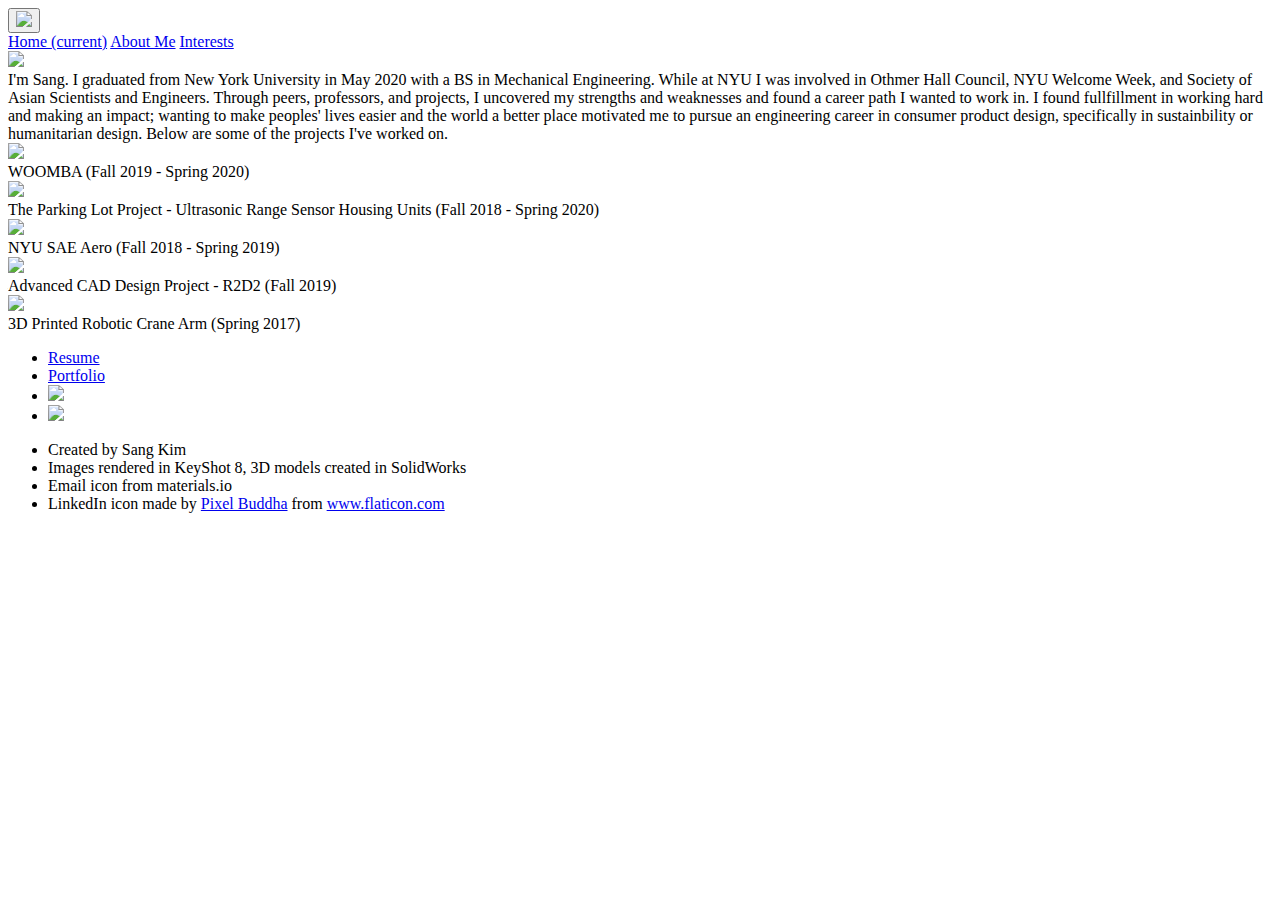
==== index.html @ 6c2d0df2 "viewport" ====
<!DOCTYPE html> 
<html lang="en" dir="ltr">
  <head>
  	<meta charset="utf-8">
    <meta name="viewport" content="width=device-width, initial-scale=1">
    <title> Sang Kim </title>
    <!-- bootstrap css-->
    <link rel="stylesheet" href="css/bootstrap.min.css"> 
    <!-- custom css that overrides bootstrap css -->
    <link rel="stylesheet" href="css/custom.css"> 

  </head>
  <body>
  	
  	<!--container for site-->
  	<div class="container-fluid">

      <!--row for nav bar-->
  	  <div class="row">
  	  	<div class="col-md-12 nav-bar">
  	  		<nav class="navbar navbar-expand-lg navbar-light bg-light">
				  <button class="navbar-toggler" type="button" data-toggle="collapse" data-target="#navbarNavAltMarkup" aria-controls="navbarNavAltMarkup" aria-expanded="false" aria-label="Toggle navigation">
				    <span> <img src="homeImages/expand.svg"></span>
				  </button>
				  <div class="collapse navbar-collapse" id="navbarNavAltMarkup">
				    <div class="navbar-nav">
				      <a class="nav-item nav-link active" href="#">Home <span class="sr-only">(current)</span></a>
				      <a class="nav-item nav-link" href="aboutMe/about.html">About Me</a>
				      <a class="nav-item nav-link" href="interests/interest.html">Interests</a>
				    </div>
				  </div>
					</nav>
  	  	</div>
  	  </div> <!--end row for nav bar-->

  	  <!--education row-->
  	  <div class="row">
  	  	<div class="col-md-12 education">
  	  		<img src="homeImages/nyc.jpg">
  	  		<div class="overlay">
  	  			<div class="text"> I'm Sang. I graduated from New York University in May 2020 with a BS in Mechanical Engineering. While at NYU I was involved in Othmer Hall Council, NYU Welcome Week, and Society of Asian Scientists and Engineers. Through peers, professors, and projects, I uncovered my strengths and weaknesses and found a career path I wanted to work in. I found fullfillment in working hard and making an impact; wanting to make peoples' lives easier and the world a better place motivated me to pursue an engineering career in consumer product design, specifically in sustainbility or humanitarian design. Below are some of the projects I've worked on.  </div>
  	  		</div>
  	  	</div>
  	  </div> 
  	  <!--projects row 1-->
  	  <div class="row">
  	  	<div class="col-md-6">
  	  		<img src="homeImages/woomba.jpg">
  	  		<div class="overlay">
  	  			<div class="text"> WOOMBA (Fall 2019 - Spring 2020) </div>
  	  		</div>
  	  	</div>
  	  	<div class="col-md-6">
  	  		<img src="homeImages/sensorCases.jpg">
  	  		<div class="overlay">
  	  			<div class="text"> The Parking Lot Project - Ultrasonic Range Sensor Housing Units (Fall 2018 - Spring 2020) </div>
  	  		</div>
  	  	</div>
  	  </div>
  	  <div class="row">
  	  	<div class="col-md-6">
  	  		<img src="homeImages/aero.jpg">
  	  		<div class="overlay">
  	  			<div class="text"> NYU SAE Aero (Fall 2018 - Spring 2019) </div>
  	  		</div>
  	  	</div>
  	  	<div class="col-md-6">
  	  		<img src="homeImages/r2d2.jpg">
  	  		<div class="overlay">
  	  			<div class="text"> Advanced CAD Design Project - R2D2 (Fall 2019) </div>
  	  		</div>
  	  	</div>
  	  </div>
  	  <div class="row">
  	  	<div class="col-md-12 lastrow">
  	  		<img src="homeImages/robotCrane.jpg">
  	  		<div class="overlay">
  	  			<div class="text"> 3D Printed Robotic Crane Arm (Spring 2017) </div>
  	  		</div>
  	  	</div>
  	  </div>

  	  <div class="row">
  	  	<div class="col-md-12 footer">
  	  		<ul class="nav justify-content-end">
  	  			<li class="nav-item">
					    <a class="nav-link" href="files/resume.pdf" target=_black>Resume </a>
					  </li>
					  <li class="nav-item">
					    <a class="nav-link" href="files/portfolio.pdf" target=_blank>Portfolio </a>
					  </li>
					  <li class="nav-item">
					    <a class="nav-link" href="mailto:swk316@nyu.edu" target=_blank><img src="homeImages/email.svg"></a>
					  </li>
					  <li class="nav-item">
					    <a class="nav-link" href="https://www.linkedin.com/in/sangkim/" target=_blank><img src="homeImages/linkedin.svg"></a>
					  </li>
					</ul>
  	  	</div>
  	  </div>

  	  <div class="row">
  	  	<div class="col-md-12 citation">
  	  		<div class="citation-item"> 
  	  			<ul class="citation-list">
	  	  			<li> Created by Sang Kim </li>
	  	  			<li> Images rendered in KeyShot 8, 3D models created in SolidWorks </li>
	  	  			<li> Email icon from materials.io </li>
	  	  			<li> LinkedIn icon made by <a href="https://www.flaticon.com/authors/pixel-buddha" title="Pixel Buddha">Pixel Buddha</a> from <a href="https://www.flaticon.com/" title="Flaticon">www.flaticon.com</a> </li>
  	  			</ul>
  	  		</div>
  	  	</div>
  	  </div>

  	</div> <!--end container for site-->

	  <!-- jquery slim -->
		<script src="js/jquery-3.4.1.slim.min.js"></script> 
		<!-- popper js -->
		<script src="js/popper.min.js"> </script>
		<!-- bootstrap js -->
		<script src="js/bootstrap.min.js"> </script>
  </body>
</html>
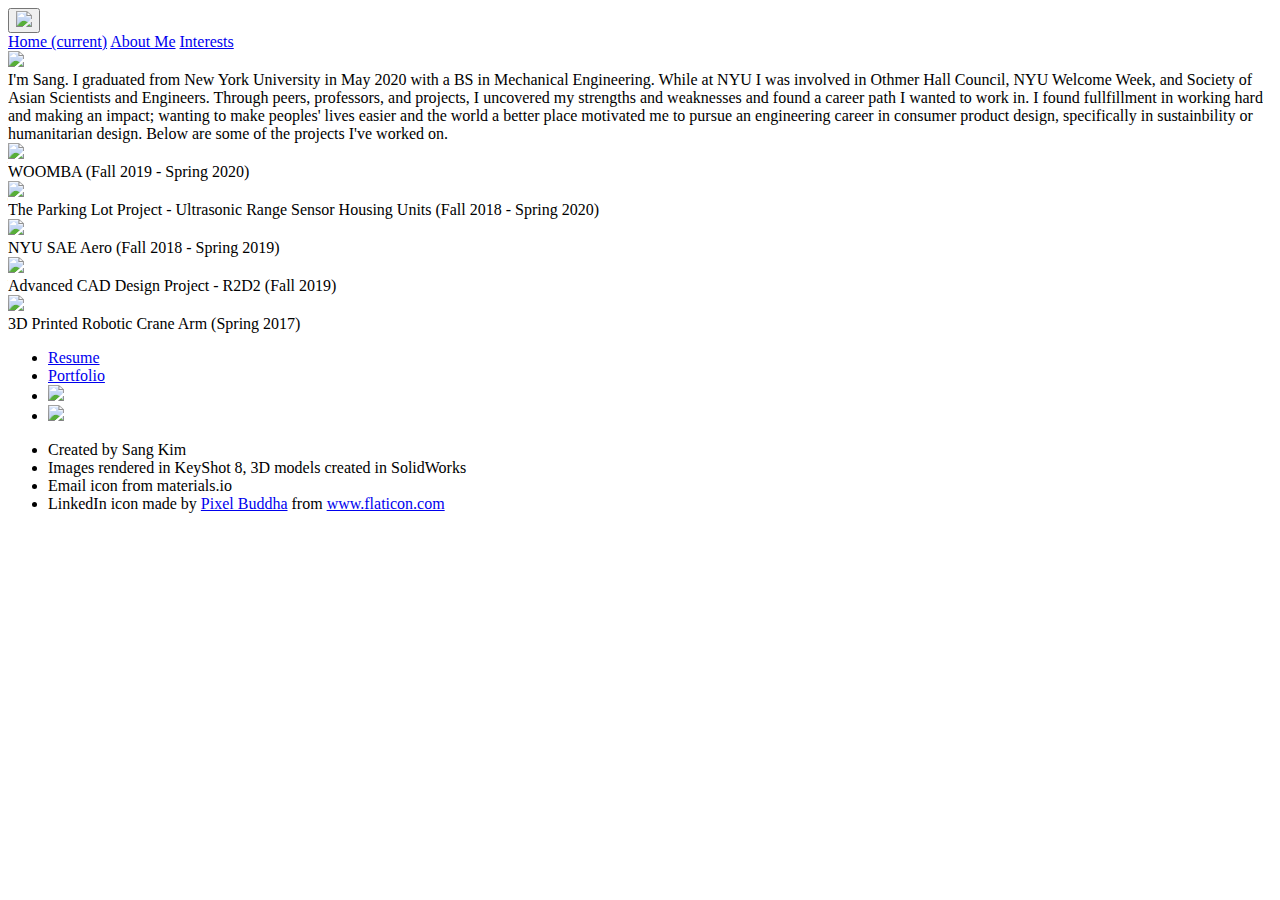
==== commit 2d023255: "adf" ====
--- a/index.html
+++ b/index.html
@@ -8,7 +8,8 @@
     <link rel="stylesheet" href="css/bootstrap.min.css"> 
     <!-- custom css that overrides bootstrap css -->
     <link rel="stylesheet" href="css/custom.css"> 
-
+    <!-- Media query for narrow browser width -->
+    <link rel="stylesheet" media="only screen and (max-width: 480px)" href="css/mobile.css">
   </head>
   <body>
   	
--- a/css/mobile.css
+++ b/css/mobile.css
@@ -0,0 +1,12 @@
+.text {
+  color: white;
+  font-size: 5px;
+  font-weight: 300;
+  position: absolute;
+  top: 50%;
+  left: 50%;
+  -webkit-transform: translate(-50%, -50%);
+  -ms-transform: translate(-50%, -50%);
+  transform: translate(-50%, -50%);
+  text-align: center;
+}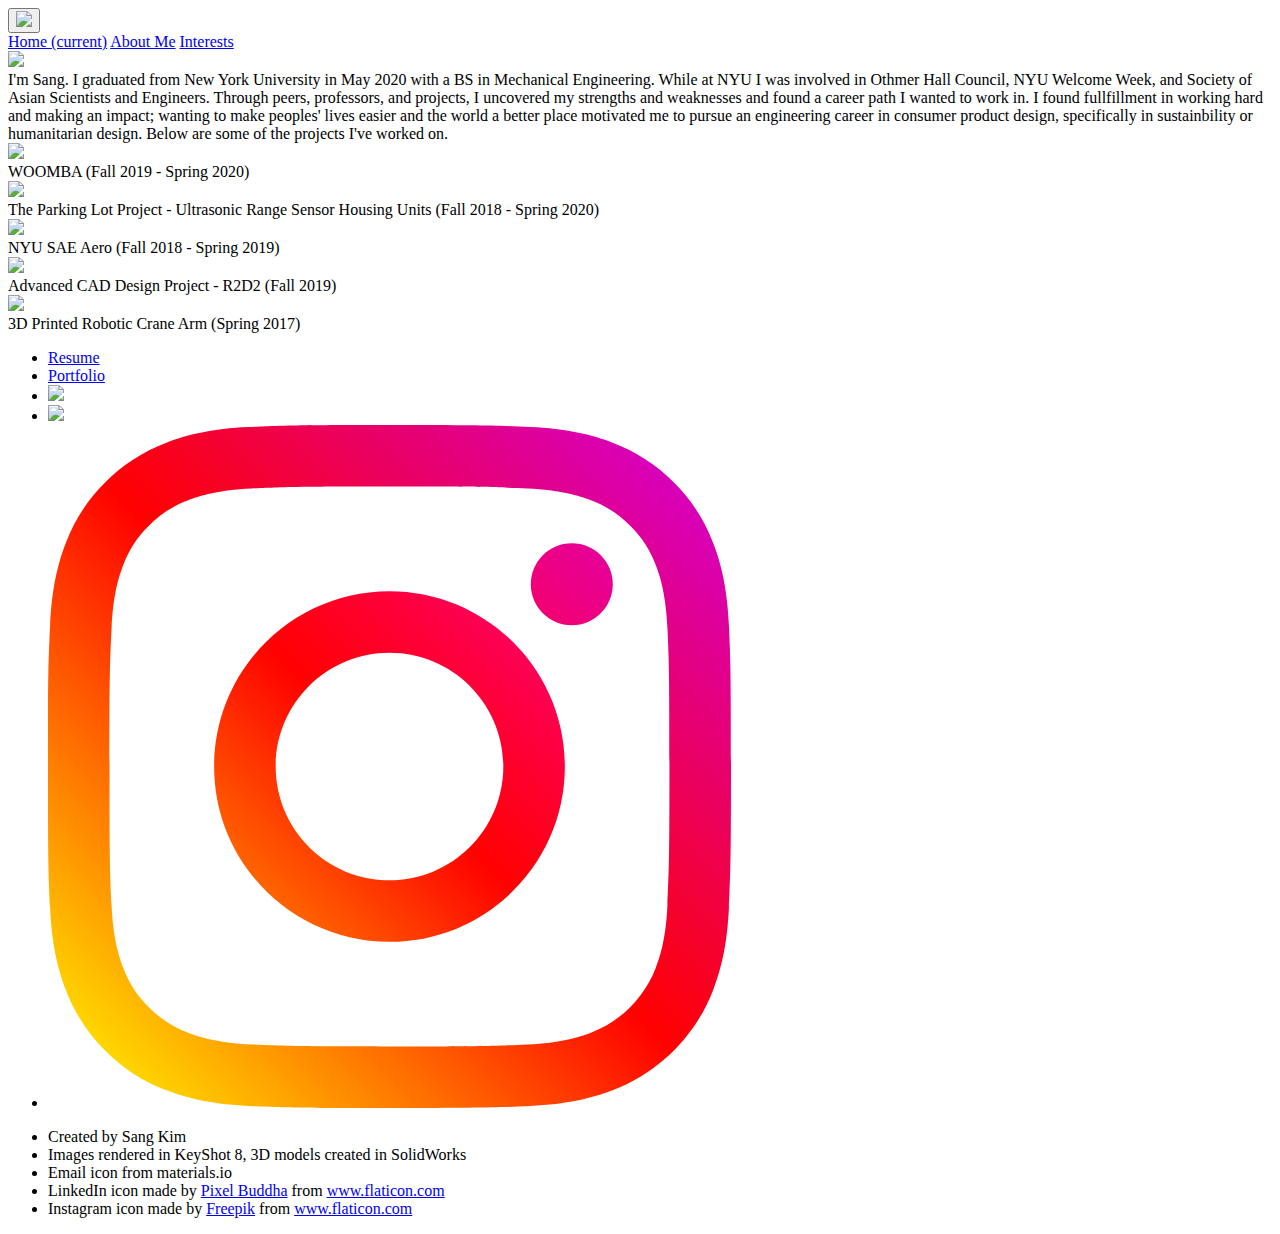
==== commit 947502f9: "instalogo" ====
--- a/index.html
+++ b/index.html
@@ -96,6 +96,9 @@
 					  <li class="nav-item">
 					    <a class="nav-link" href="https://www.linkedin.com/in/sangkim/" target=_blank><img src="homeImages/linkedin.svg"></a>
 					  </li>
+            <li class="nav-item">
+              <a class="nav-link" href="https://www.instagram.com/won.198/?hl=en" target=_blank><img src="homeImages/instagram.svg"></a>
+            </li>
 					</ul>
   	  	</div>
   	  </div>
@@ -108,6 +111,7 @@
 	  	  			<li> Images rendered in KeyShot 8, 3D models created in SolidWorks </li>
 	  	  			<li> Email icon from materials.io </li>
 	  	  			<li> LinkedIn icon made by <a href="https://www.flaticon.com/authors/pixel-buddha" title="Pixel Buddha">Pixel Buddha</a> from <a href="https://www.flaticon.com/" title="Flaticon">www.flaticon.com</a> </li>
+              <li> Instagram icon made by <a href="https://www.flaticon.com/authors/freepik" title="Freepik">Freepik</a> from <a href="https://www.flaticon.com/" title="Flaticon">www.flaticon.com</a></li>
   	  			</ul>
   	  		</div>
   	  	</div>
--- a/css/mobile.css
+++ b/css/mobile.css
@@ -1,6 +1,11 @@
+body{
+  background-color: #FAFAFA;
+  padding: 50px 10px 50px 10px;
+}
+
 .text {
   color: white;
-  font-size: 5px;
+  font-size: 7px;
   font-weight: 300;
   position: absolute;
   top: 50%;
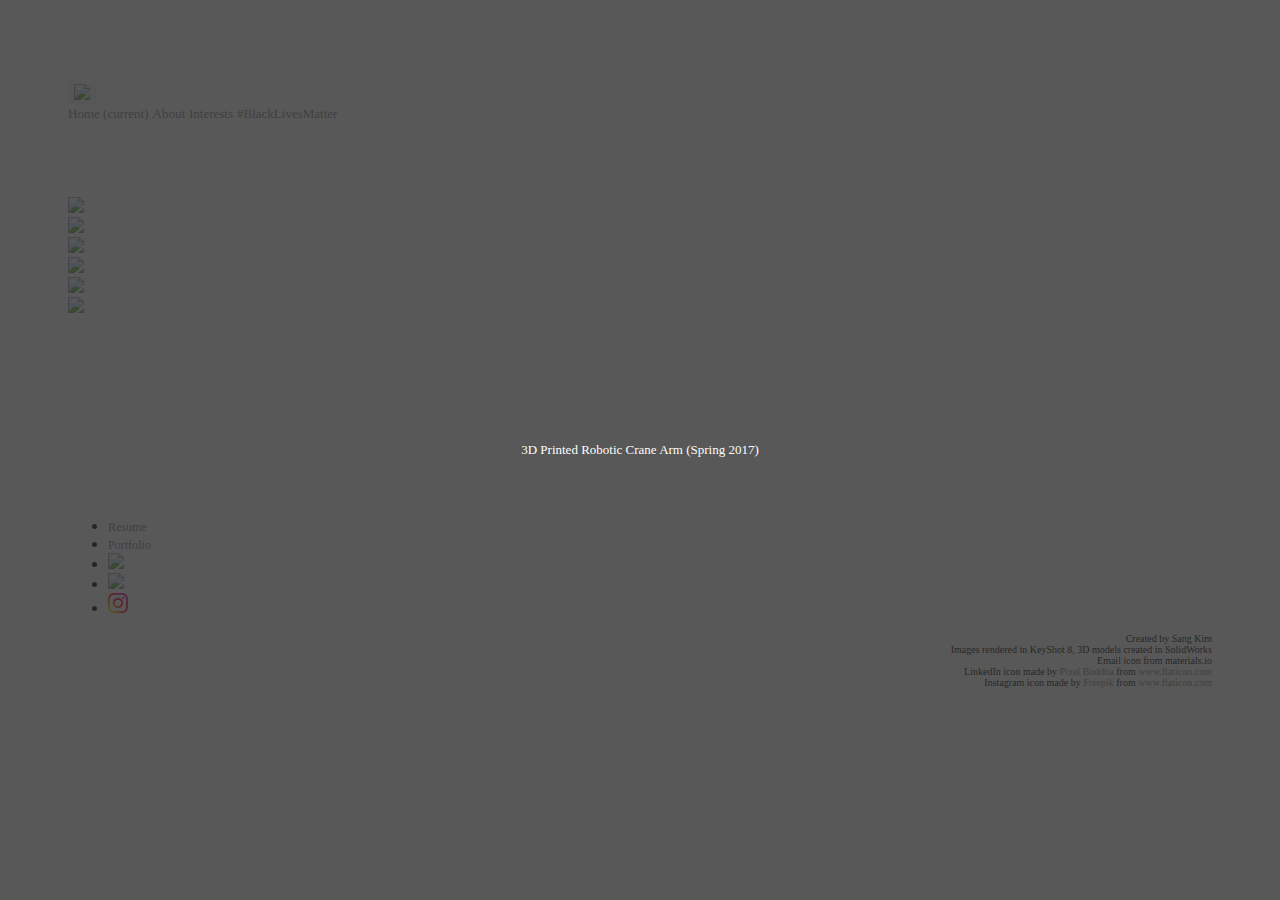
==== commit 8032ee2e: "update" ====
--- a/index.html
+++ b/index.html
@@ -4,6 +4,7 @@
   	<meta charset="utf-8">
     <meta name="viewport" content="width=device-width, initial-scale=1">
     <title> Sang Kim </title>
+    <link rel="shortcut icon" type="image/png" href="homeImages/mylogo.png" style="height: 50px;">
     <!-- bootstrap css-->
     <link rel="stylesheet" href="css/bootstrap.min.css"> 
     <!-- custom css that overrides bootstrap css -->
@@ -26,8 +27,9 @@
 				  <div class="collapse navbar-collapse" id="navbarNavAltMarkup">
 				    <div class="navbar-nav">
 				      <a class="nav-item nav-link active" href="#">Home <span class="sr-only">(current)</span></a>
-				      <a class="nav-item nav-link" href="aboutMe/about.html">About Me</a>
+				      <a class="nav-item nav-link" href="aboutMe/about.html">About</a>
 				      <a class="nav-item nav-link" href="interests/interest.html">Interests</a>
+              <a class="nav-item nav-link" href="BLM/blm.html"> #BlackLivesMatter </a>
 				    </div>
 				  </div>
 					</nav>
@@ -39,7 +41,7 @@
   	  	<div class="col-md-12 education">
   	  		<img src="homeImages/nyc.jpg">
   	  		<div class="overlay">
-  	  			<div class="text"> I'm Sang. I graduated from New York University in May 2020 with a BS in Mechanical Engineering. While at NYU I was involved in Othmer Hall Council, NYU Welcome Week, and Society of Asian Scientists and Engineers. Through peers, professors, and projects, I uncovered my strengths and weaknesses and found a career path I wanted to work in. I found fullfillment in working hard and making an impact; wanting to make peoples' lives easier and the world a better place motivated me to pursue an engineering career in consumer product design, specifically in sustainbility or humanitarian design. Below are some of the projects I've worked on.  </div>
+  	  			<div class="text"> I'm Sang. I graduated from New York University in May 2020 with a BS in Mechanical Engineering. I'm an engineer who loves designing things and helping people. Below are some of the projects I've worked on. Click <a href="aboutMe/about.html">here </a> to learn more about me.</div>
   	  		</div>
   	  	</div>
   	  </div> 
@@ -97,7 +99,7 @@
 					    <a class="nav-link" href="https://www.linkedin.com/in/sangkim/" target=_blank><img src="homeImages/linkedin.svg"></a>
 					  </li>
             <li class="nav-item">
-              <a class="nav-link" href="https://www.instagram.com/won.198/?hl=en" target=_blank><img src="homeImages/instagram.svg"></a>
+              <a class="nav-link" href="https://www.instagram.com/sang.w0n/?hl=en" target=_blank><img src="homeImages/instagram.svg"></a>
             </li>
 					</ul>
   	  	</div>
--- a/css/custom.css
+++ b/css/custom.css
@@ -0,0 +1,131 @@
+body{ 
+	background-color: #FAFAFA;
+	padding: 75px 60px 50px 60px;
+}
+
+.nav-bar{
+	height: auto;
+	padding: 0px;
+}
+
+.navbar-toggler{
+	border: none;
+}
+.bg-light{
+	padding: 0px;
+}
+.navbar-nav{
+	right: 10px;
+}
+.navbar-nav a{
+	font-size: 13px;
+	font-weight: 400;
+	color: grey;
+}
+
+.education{
+	height: auto;
+	margin-top: 75px;
+	padding: 0px;
+}
+.education img{
+	width: 100%;
+}
+
+
+.col-md-6{
+	height: auto;
+	padding: 0px;
+}
+.col-md-6 img{
+	width: 100%;
+}
+.lastrow{
+	padding: 0px;
+}
+.lastrow img{
+	width: 100%;
+}
+
+
+
+/* footer section */
+.footer{
+	padding:0px;
+	margin-top: 200px;
+	height: auto;
+}
+.footer a{
+	font-size: 12px;
+	color: grey;
+}
+.nav-item img{
+	height: 20px;
+}
+.citation{
+	height: auto;
+	margin-top: 10px;
+}
+.citation-list{
+	text-align: right;
+}
+.citation li{
+	list-style: none;
+	font-size: 10px;
+	text-align: right;
+}
+
+
+/* image overlay text */
+.overlay {
+  position: absolute;
+  top: 0;
+  bottom: 0;
+  left: 0;
+  right: 0;
+  height: 100%;
+  width: 100%;
+  opacity: 0;
+  transition: .5s ease;
+  background-color: #303030;
+}
+.col-md-6:hover .overlay {
+  opacity: 0.80;
+}
+.col-md-12:hover .overlay {
+  opacity: 0.80;
+}
+.text {
+  color: white;
+  font-size: 13px;
+  font-weight: 300;
+  position: absolute;
+  top: 50%;
+  left: 50%;
+  -webkit-transform: translate(-50%, -50%);
+  -ms-transform: translate(-50%, -50%);
+  transform: translate(-50%, -50%);
+  text-align: center;
+}
+
+/* pseudo classes */
+a:link, a:visited, a:visited:hover{
+  -o-transition:.5s;
+  -ms-transition:.5s;
+  -moz-transition:.5s;
+  -webkit-transition:.5s;
+  color       : grey;
+  text-decoration: none;
+}
+
+a:hover, a:visited:hover{
+  -o-transition:.5s;
+  -ms-transition:.5s;
+  -moz-transition:.5s;
+  -webkit-transition:.5s;
+  /* ...and now for the proper property */
+  transition:.5s;
+  color       : #cd853f;
+  text-decoration: none;
+}
+
